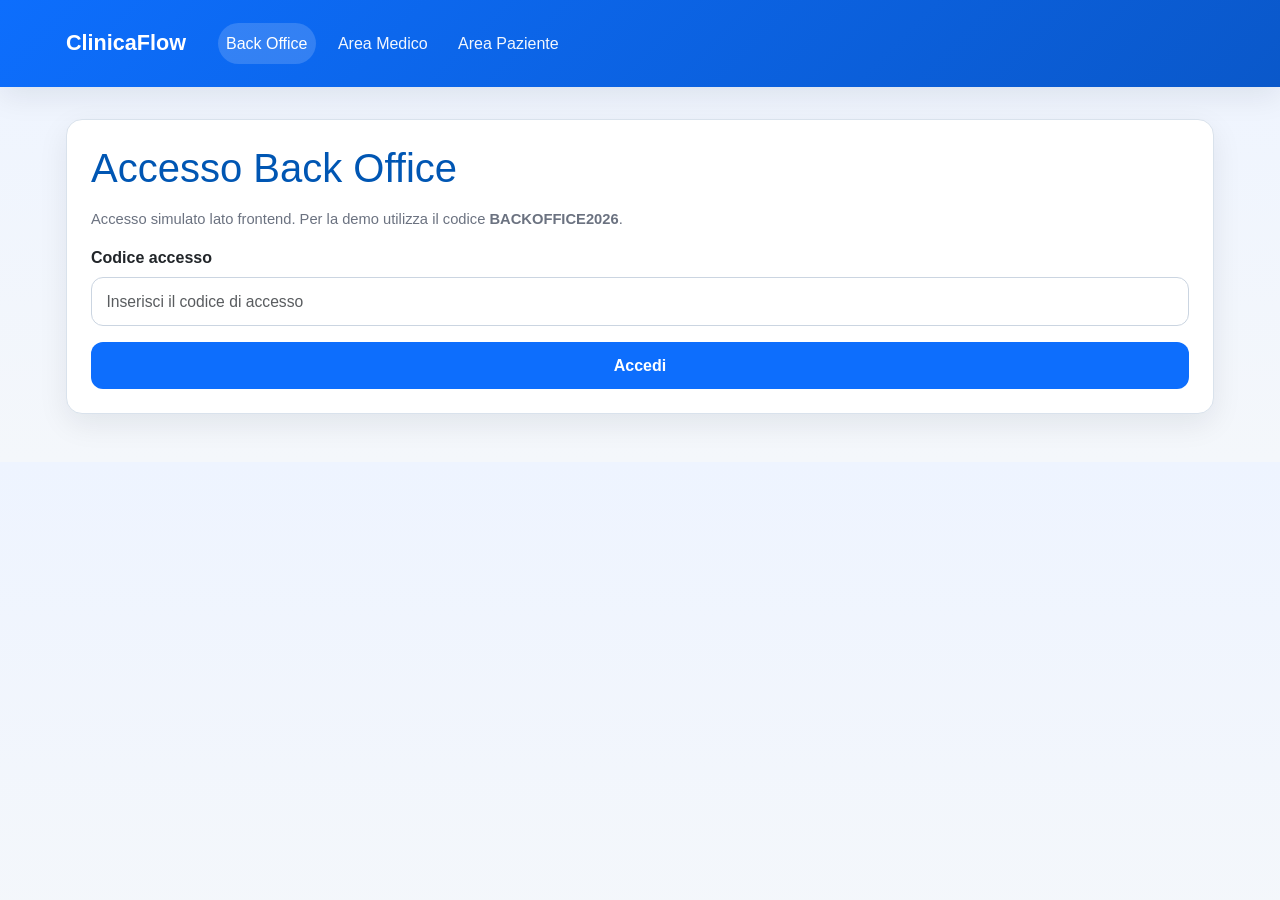
==== src/ClinicaFlow.Api/wwwroot/pages/backoffice.html @ c02f5ff7 "Frontend: Implementato frontend ClinicaFlow con aree Back Office, Medico e Paziente, accessi simulat" ====
<!DOCTYPE html>
<!--
  Area Back Office

  Questa pagina consente al personale amministrativo di gestire tutte le
  entità principali del sistema: pazienti, medici, specializzazioni,
  slot di disponibilità, appuntamenti e referti medici. È organizzata
  in tab per facilitare la navigazione tra i diversi moduli.
-->
<html lang="it">
  <head>
    <meta charset="UTF-8" />
    <meta name="viewport" content="width=device-width, initial-scale=1" />
    <title>ClinicaFlow – Back Office</title>
    <link
      href="https://cdn.jsdelivr.net/npm/bootstrap@5.3.3/dist/css/bootstrap.min.css"
      rel="stylesheet"
    />
    <link rel="stylesheet" href="../css/common.css" />
    <link rel="stylesheet" href="../css/backoffice.css" />
  </head>
  <body>
    <!-- Barra di navigazione -->
    <nav class="navbar navbar-expand-lg navbar-dark bg-primary">
      <div class="container-fluid">
        <a class="navbar-brand" href="../index.html">ClinicaFlow</a>
        <div class="collapse navbar-collapse">
          <ul class="navbar-nav">
            <li class="nav-item">
              <a class="nav-link active" aria-current="page" href="#"
                >Back Office</a
              >
            </li>
            <li class="nav-item">
              <a class="nav-link" href="doctor.html">Area Medico</a>
            </li>
            <li class="nav-item">
              <a class="nav-link" href="patient.html">Area Paziente</a>
            </li>
          </ul>
        </div>
      </div>
    </nav>
    <div class="container mt-4">
      <section id="backofficeLoginSection" class="card">
        <h1 class="backoffice-title mb-3">Accesso Back Office</h1>
        <p class="small-text mb-3">
          Accesso simulato lato frontend. Per la demo utilizza il codice
          <strong>BACKOFFICE2026</strong>.
        </p>
        <div id="backofficeLoginAlert"></div>
        <div class="row">
          <div class="col-md-6 mb-3">
            <label for="backofficeAccessCode" class="form-label">Codice accesso</label>
            <input
              type="password"
              class="form-control"
              id="backofficeAccessCode"
              placeholder="Inserisci il codice di accesso"
            />
          </div>
        </div>
        <button type="button" class="btn btn-primary" id="backofficeLoginButton">Accedi</button>
      </section>

      <section id="backofficeDashboard" class="d-none">
      <div style="display:flex;justify-content:space-between;align-items:center;gap:1rem;flex-wrap:wrap;">
        <h1 class="backoffice-title" style="margin-bottom:0;">Back Office</h1>
        <button type="button" class="btn btn-secondary btn-sm" id="backofficeLogoutButton">Logout</button>
      </div>
      <p class="small-text mb-3">Area amministrativa con accesso simulato.</p>
      <!-- Navigazione tab -->
      <ul class="nav nav-tabs" id="backofficeTabs" role="tablist">
        <li class="nav-item" role="presentation">
          <button
            class="nav-link active"
            id="patients-tab"
            data-bs-toggle="tab"
            data-bs-target="#patients"
            type="button"
            role="tab"
            aria-controls="patients"
            aria-selected="true"
          >
            Pazienti
          </button>
        </li>
        <li class="nav-item" role="presentation">
          <button
            class="nav-link"
            id="doctors-tab"
            data-bs-toggle="tab"
            data-bs-target="#doctors"
            type="button"
            role="tab"
            aria-controls="doctors"
            aria-selected="false"
          >
            Medici
          </button>
        </li>
        <li class="nav-item" role="presentation">
          <button
            class="nav-link"
            id="specialties-tab"
            data-bs-toggle="tab"
            data-bs-target="#specialties"
            type="button"
            role="tab"
            aria-controls="specialties"
            aria-selected="false"
          >
            Specializzazioni
          </button>
        </li>
        <li class="nav-item" role="presentation">
          <button
            class="nav-link"
            id="slots-tab"
            data-bs-toggle="tab"
            data-bs-target="#slots"
            type="button"
            role="tab"
            aria-controls="slots"
            aria-selected="false"
          >
            Slot disponibilità
          </button>
        </li>
        <li class="nav-item" role="presentation">
          <button
            class="nav-link"
            id="appointments-tab"
            data-bs-toggle="tab"
            data-bs-target="#appointments"
            type="button"
            role="tab"
            aria-controls="appointments"
            aria-selected="false"
          >
            Appuntamenti
          </button>
        </li>
        <li class="nav-item" role="presentation">
          <button
            class="nav-link"
            id="reports-tab"
            data-bs-toggle="tab"
            data-bs-target="#reports"
            type="button"
            role="tab"
            aria-controls="reports"
            aria-selected="false"
          >
            Referti
          </button>
        </li>
      </ul>
      <div class="tab-content" id="backofficeTabsContent">
        <!-- Tab pazienti -->
        <div
          class="tab-pane fade show active"
          id="patients"
          role="tabpanel"
          aria-labelledby="patients-tab"
        >
          <div id="patientsAlert"></div>
          <div class="table-responsive">
            <table class="table table-striped" id="patientsTable">
              <thead>
                <tr>
                  <th>ID</th>
                  <th>Nome</th>
                  <th>Cognome</th>
                  <th>Codice Fiscale</th>
                  <th>Data Nascita</th>
                  <th>Telefono</th>
                  <th>Email</th>
                  <th>Azione</th>
                </tr>
              </thead>
              <tbody></tbody>
            </table>
          </div>
          <div class="form-section">
            <h3>Gestione paziente</h3>
            <form id="patientForm">
              <input type="hidden" name="id" />
              <div class="row g-3">
                <div class="col-md-6">
                  <label for="patientFirstName" class="form-label">Nome</label>
                  <input
                    type="text"
                    class="form-control"
                    id="patientFirstName"
                    name="firstName"
                    required
                  />
                </div>
                <div class="col-md-6">
                  <label for="patientLastName" class="form-label"
                    >Cognome</label
                  >
                  <input
                    type="text"
                    class="form-control"
                    id="patientLastName"
                    name="lastName"
                    required
                  />
                </div>
                <div class="col-md-6">
                  <label for="patientTaxCode" class="form-label"
                    >Codice Fiscale</label
                  >
                  <input
                    type="text"
                    class="form-control"
                    id="patientTaxCode"
                    name="taxCode"
                    maxlength="16"
                    required
                  />
                </div>
                <div class="col-md-6">
                  <label for="patientBirthDate" class="form-label"
                    >Data di nascita</label
                  >
                  <input
                    type="date"
                    class="form-control"
                    id="patientBirthDate"
                    name="birthDate"
                    required
                  />
                </div>
                <div class="col-md-6">
                  <label for="patientPhone" class="form-label">Telefono</label>
                  <input
                    type="text"
                    class="form-control"
                    id="patientPhone"
                    name="phone"
                  />
                </div>
                <div class="col-md-6">
                  <label for="patientEmail" class="form-label">Email</label>
                  <input
                    type="email"
                    class="form-control"
                    id="patientEmail"
                    name="email"
                  />
                </div>
              </div>
              <div class="mt-3">
                <button type="submit" class="btn btn-primary" id="patientSubmit">Salva</button>
                <button type="button" class="btn btn-secondary" id="patientCancel">Annulla</button>
              </div>
            </form>
          </div>
        </div>
        <!-- Tab medici -->
        <div
          class="tab-pane fade"
          id="doctors"
          role="tabpanel"
          aria-labelledby="doctors-tab"
        >
          <div id="doctorsAlert"></div>
          <div class="table-responsive">
            <table class="table table-striped" id="doctorsTable">
              <thead>
                <tr>
                  <th>ID</th>
                  <th>Nome</th>
                  <th>Cognome</th>
                  <th>Codice Fiscale</th>
                  <th>Specializzazione</th>
                  <th>Azione</th>
                </tr>
              </thead>
              <tbody></tbody>
            </table>
          </div>
          <div class="form-section">
            <h3>Gestione medico</h3>
            <form id="doctorForm">
              <input type="hidden" name="id" />
              <div class="row g-3">
                <div class="col-md-4">
                  <label for="doctorFirstName" class="form-label">Nome</label>
                  <input
                    type="text"
                    class="form-control"
                    id="doctorFirstName"
                    name="firstName"
                    required
                  />
                </div>
                <div class="col-md-4">
                  <label for="doctorLastName" class="form-label"
                    >Cognome</label
                  >
                  <input
                    type="text"
                    class="form-control"
                    id="doctorLastName"
                    name="lastName"
                    required
                  />
                </div>
                <div class="col-md-4">
                  <label for="doctorTaxCode" class="form-label"
                    >Codice Fiscale</label
                  >
                  <input
                    type="text"
                    class="form-control"
                    id="doctorTaxCode"
                    name="taxCode"
                    maxlength="16"
                    required
                  />
                </div>
                <div class="col-md-4">
                  <label for="doctorSpecialty" class="form-label"
                    >Specializzazione</label
                  >
                  <select
                    class="form-select"
                    id="doctorSpecialty"
                    name="specialtyId"
                    required
                  >
                    <option value="">Seleziona…</option>
                  </select>
                </div>
              </div>
              <div class="mt-3">
                <button type="submit" class="btn btn-primary" id="doctorSubmit">Salva</button>
                <button type="button" class="btn btn-secondary" id="doctorCancel">Annulla</button>
              </div>
            </form>
          </div>
        </div>
        <!-- Tab specializzazioni -->
        <div
          class="tab-pane fade"
          id="specialties"
          role="tabpanel"
          aria-labelledby="specialties-tab"
        >
          <div id="specialtiesAlert"></div>
          <div class="table-responsive">
            <table class="table table-striped" id="specialtiesTable">
              <thead>
                <tr>
                  <th>ID</th>
                  <th>Nome</th>
                  <th>Azione</th>
                </tr>
              </thead>
              <tbody></tbody>
            </table>
          </div>
          <div class="form-section">
            <h3>Gestione specializzazione</h3>
            <form id="specialtyForm">
              <input type="hidden" name="id" />
              <div class="row g-3">
                <div class="col-md-6">
                  <label for="specialtyName" class="form-label">Nome</label>
                  <input
                    type="text"
                    class="form-control"
                    id="specialtyName"
                    name="name"
                    required
                  />
                </div>
              </div>
              <div class="mt-3">
                <button type="submit" class="btn btn-primary" id="specialtySubmit">Salva</button>
                <button type="button" class="btn btn-secondary" id="specialtyCancel">Annulla</button>
              </div>
            </form>
          </div>
        </div>
        <!-- Tab slot disponibilità -->
        <div
          class="tab-pane fade"
          id="slots"
          role="tabpanel"
          aria-labelledby="slots-tab"
        >
          <div id="slotsAlert"></div>
          <div class="table-responsive">
            <table class="table table-striped" id="slotsTable">
              <thead>
                <tr>
                  <th>ID</th>
                  <th>Medico</th>
                  <th>Inizio</th>
                  <th>Fine</th>
                  <th>Disponibile</th>
                  <th>Azione</th>
                </tr>
              </thead>
              <tbody></tbody>
            </table>
          </div>
          <div class="form-section">
            <h3>Gestione slot</h3>
            <form id="slotForm">
              <input type="hidden" name="id" />
              <div class="row g-3">
                <div class="col-md-4">
                  <label for="slotDoctor" class="form-label">Medico</label>
                  <select
                    class="form-select"
                    id="slotDoctor"
                    name="doctorId"
                    required
                  >
                    <option value="">Seleziona…</option>
                  </select>
                </div>
                <div class="col-md-4">
                  <label for="slotStart" class="form-label">Inizio</label>
                  <input
                    type="datetime-local"
                    class="form-control"
                    id="slotStart"
                    name="startTime"
                    required
                  />
                </div>
                <div class="col-md-4">
                  <label for="slotEnd" class="form-label">Fine</label>
                  <input
                    type="datetime-local"
                    class="form-control"
                    id="slotEnd"
                    name="endTime"
                    required
                  />
                </div>
              </div>
              <div class="mt-3">
                <button type="submit" class="btn btn-primary" id="slotSubmit">Salva</button>
                <button type="button" class="btn btn-secondary" id="slotCancel">Annulla</button>
              </div>
            </form>
          </div>
        </div>
        <!-- Tab appuntamenti -->
        <div
          class="tab-pane fade"
          id="appointments"
          role="tabpanel"
          aria-labelledby="appointments-tab"
        >
          <div id="appointmentsAlert"></div>
          <div class="table-responsive">
            <table class="table table-striped" id="appointmentsTable">
              <thead>
                <tr>
                  <th>ID</th>
                  <th>Paziente</th>
                  <th>Medico</th>
                  <th>Inizio</th>
                  <th>Fine</th>
                  <th>Stato</th>
                  <th>Note</th>
                  <th>Azione</th>
                </tr>
              </thead>
              <tbody></tbody>
            </table>
          </div>
          <div class="form-section">
            <h3>Gestione appuntamento</h3>
            <form id="appointmentForm">
              <input type="hidden" name="id" />
              <div class="row g-3">
                <div class="col-md-4">
                  <label for="appointmentPatient" class="form-label"
                    >Paziente</label
                  >
                  <select
                    class="form-select"
                    id="appointmentPatient"
                    name="patientId"
                    required
                  >
                    <option value="">Seleziona…</option>
                  </select>
                </div>
                <div class="col-md-4">
                  <label for="appointmentSlot" class="form-label">Slot</label>
                  <select
                    class="form-select"
                    id="appointmentSlot"
                    name="slotId"
                    required
                  >
                    <option value="">Seleziona…</option>
                  </select>
                </div>
                <div class="col-md-4">
                  <label for="appointmentNotes" class="form-label"
                    >Note</label
                  >
                  <input
                    type="text"
                    class="form-control"
                    id="appointmentNotes"
                    name="notes"
                  />
                </div>
              </div>
              <div class="mt-3">
                <button type="submit" class="btn btn-primary" id="appointmentSubmit">Salva</button>
                <button type="button" class="btn btn-secondary" id="appointmentCancel">Annulla</button>
              </div>
            </form>
          </div>
        </div>
        <!-- Tab referti -->
        <div
          class="tab-pane fade"
          id="reports"
          role="tabpanel"
          aria-labelledby="reports-tab"
        >
          <div id="reportsAlert"></div>
          <div class="table-responsive">
            <table class="table table-striped" id="reportsTable">
              <thead>
                <tr>
                  <th>ID</th>
                  <th>Appuntamento</th>
                  <th>Diagnosi</th>
                  <th>Terapia</th>
                  <th>Note</th>
                  <th>Creato il</th>
                  <th>Azione</th>
                </tr>
              </thead>
              <tbody></tbody>
            </table>
          </div>
          <div class="form-section">
            <h3>Gestione referto</h3>
            <form id="reportForm">
              <input type="hidden" name="id" />
              <div class="row g-3">
                <div class="col-md-3">
                  <label for="reportAppointment" class="form-label"
                    >Appuntamento</label
                  >
                  <select
                    class="form-select"
                    id="reportAppointment"
                    name="appointmentId"
                    required
                  >
                    <option value="">Seleziona…</option>
                  </select>
                </div>
                <div class="col-md-3">
                  <label for="reportDiagnosis" class="form-label"
                    >Diagnosi</label
                  >
                  <input
                    type="text"
                    class="form-control"
                    id="reportDiagnosis"
                    name="diagnosis"
                    required
                  />
                </div>
                <div class="col-md-3">
                  <label for="reportTherapy" class="form-label"
                    >Terapia</label
                  >
                  <input
                    type="text"
                    class="form-control"
                    id="reportTherapy"
                    name="therapy"
                    required
                  />
                </div>
                <div class="col-md-3">
                  <label for="reportNotes" class="form-label">Note</label>
                  <input
                    type="text"
                    class="form-control"
                    id="reportNotes"
                    name="notes"
                  />
                </div>
              </div>
              <div class="mt-3">
                <button type="submit" class="btn btn-primary" id="reportSubmit">Salva</button>
                <button type="button" class="btn btn-secondary" id="reportCancel">Annulla</button>
              </div>
            </form>
          </div>
        </div>
      </div>
      </section>
    </div>
    <script src="https://cdn.jsdelivr.net/npm/bootstrap@5.3.3/dist/js/bootstrap.bundle.min.js"></script>
    <script src="../js/common.js"></script>
    <script src="../js/backoffice.js"></script>
  </body>
</html>
---- src/ClinicaFlow.Api/wwwroot/css/common.css ----
/*
 * common.css
 *
 * File di stile condiviso tra tutte le pagine dell'applicazione.
 * Qui vengono definiti alcuni spacing, colori e stili di fallback
 * per garantire una resa decorosa anche se Bootstrap non viene caricato.
 */

:root {
  --cf-primary: #0d6efd;
  --cf-primary-dark: #0a58ca;
  --cf-bg: #f4f7fb;
  --cf-surface: #ffffff;
  --cf-border: #d9e2ec;
  --cf-text: #1f2937;
  --cf-muted: #6b7280;
  --cf-success: #198754;
  --cf-danger: #dc3545;
  --cf-shadow: 0 10px 30px rgba(15, 23, 42, 0.08);
  --cf-radius: 16px;
}

* {
  box-sizing: border-box;
}

body {
  margin: 0;
  font-family: Arial, Helvetica, sans-serif;
  background: linear-gradient(180deg, #eef4ff 0%, var(--cf-bg) 100%);
  color: var(--cf-text);
  padding-bottom: 3rem;
  line-height: 1.5;
}

.container,
.container-fluid {
  width: 100%;
  max-width: 1180px;
  margin: 0 auto;
  padding-left: 1rem;
  padding-right: 1rem;
}

.navbar {
  background: linear-gradient(135deg, var(--cf-primary) 0%, var(--cf-primary-dark) 100%);
  color: #fff;
  box-shadow: var(--cf-shadow);
}

.navbar .container-fluid {
  display: flex;
  align-items: center;
  justify-content: space-between;
  gap: 1rem;
  padding-top: 0.9rem;
  padding-bottom: 0.9rem;
  flex-wrap: wrap;
}

.navbar-brand {
  color: #fff;
  text-decoration: none;
  font-size: 1.35rem;
  font-weight: 700;
}

.navbar-nav {
  display: flex;
  align-items: center;
  gap: 0.9rem;
  list-style: none;
  margin: 0;
  padding: 0;
  flex-wrap: wrap;
}

.nav-link {
  color: rgba(255, 255, 255, 0.95);
  text-decoration: none;
  padding: 0.55rem 0.9rem;
  border-radius: 999px;
  transition: background-color 0.2s ease, transform 0.2s ease;
}

.nav-link:hover,
.nav-link.active {
  background: rgba(255, 255, 255, 0.16);
  color: #fff;
}

h1, h2, h3, h4, h5 {
  line-height: 1.2;
  margin-top: 0;
}

.mt-4 { margin-top: 2rem !important; }
.mt-5 { margin-top: 3rem !important; }
.mb-2 { margin-bottom: 0.75rem !important; }
.mb-3 { margin-bottom: 1rem !important; }
.mb-4 { margin-bottom: 1.5rem !important; }
.me-1 { margin-right: 0.5rem !important; }
.me-2 { margin-right: 0.75rem !important; }

.lead {
  font-size: 1.1rem;
  color: #334155;
}

.cf-hero {
  background: var(--cf-surface);
  border: 1px solid var(--cf-border);
  border-radius: calc(var(--cf-radius) + 4px);
  padding: 2rem;
  box-shadow: var(--cf-shadow);
}

.cf-hero h1 {
  font-size: 3rem;
  margin-bottom: 1rem;
}

.cf-hero p {
  max-width: 800px;
}

.form-section,
.card,
.tab-content > .tab-pane,
#loginSection,
#patientLoginSection,
#doctorDashboard,
#patientDashboard {
  margin-top: 2rem;
  padding: 1.5rem;
  border: 1px solid var(--cf-border);
  border-radius: var(--cf-radius);
  background-color: var(--cf-surface);
  box-shadow: var(--cf-shadow);
}

.form-section h3 {
  margin-bottom: 1rem;
}

.row {
  display: flex;
  flex-wrap: wrap;
  margin-left: -0.75rem;
  margin-right: -0.75rem;
}

.row > [class*="col-"] {
  padding-left: 0.75rem;
  padding-right: 0.75rem;
  width: 100%;
}

.col-md-3,
.col-md-4,
.col-md-6 {
  width: 100%;
}

@media (min-width: 768px) {
  .col-md-3 { width: 25%; }
  .col-md-4 { width: 33.3333%; }
  .col-md-6 { width: 50%; }
}

.form-label {
  display: inline-block;
  margin-bottom: 0.4rem;
  font-weight: 600;
}

.form-control,
.form-select,
textarea {
  display: block;
  width: 100%;
  padding: 0.75rem 0.9rem;
  font-size: 0.98rem;
  color: var(--cf-text);
  background: #fff;
  border: 1px solid #cbd5e1;
  border-radius: 12px;
  outline: none;
}

.form-control:focus,
.form-select:focus,
textarea:focus {
  border-color: var(--cf-primary);
  box-shadow: 0 0 0 3px rgba(13, 110, 253, 0.12);
}

.btn {
  display: inline-block;
  border: 0;
  border-radius: 12px;
  padding: 0.72rem 1rem;
  font-weight: 600;
  cursor: pointer;
  text-decoration: none;
  transition: transform 0.15s ease, opacity 0.15s ease, background-color 0.15s ease;
}

.btn:hover {
  transform: translateY(-1px);
}

.btn-primary { background: var(--cf-primary); color: #fff; }
.btn-primary:hover { background: var(--cf-primary-dark); }
.btn-success { background: var(--cf-success); color: #fff; }
.btn-secondary { background: #64748b; color: #fff; }
.btn-danger { background: var(--cf-danger); color: #fff; }

.btn-outline-primary,
.btn-outline-danger {
  background: #fff;
  border: 1px solid currentColor;
}

.btn-outline-primary { color: var(--cf-primary); }
.btn-outline-danger { color: var(--cf-danger); }

.btn-sm {
  padding: 0.45rem 0.7rem;
  border-radius: 10px;
  font-size: 0.9rem;
}

.table-responsive {
  margin-top: 1rem;
  overflow-x: auto;
  border: 1px solid var(--cf-border);
  border-radius: var(--cf-radius);
  background: #fff;
  box-shadow: var(--cf-shadow);
}

.table {
  width: 100%;
  border-collapse: collapse;
  margin: 0;
}

.table th,
.table td {
  padding: 0.9rem 0.85rem;
  border-bottom: 1px solid #e5e7eb;
  text-align: left;
  vertical-align: top;
}

.table thead th {
  background: #eff6ff;
  color: #1e3a8a;
  font-weight: 700;
}

.table-striped tbody tr:nth-child(even) {
  background: #f8fafc;
}

.alert {
  padding: 0.9rem 1rem;
  border-radius: 12px;
  margin-bottom: 1rem;
  border: 1px solid transparent;
}

.alert-success {
  background: #ecfdf5;
  color: #166534;
  border-color: #a7f3d0;
}

.alert-danger {
  background: #fef2f2;
  color: #991b1b;
  border-color: #fecaca;
}

.small-text,
.small,
.text-muted {
  font-size: 0.92rem;
  color: var(--cf-muted);
}

.nav-tabs {
  display: flex;
  flex-wrap: wrap;
  gap: 0.6rem;
  list-style: none;
  padding: 0;
  margin: 1.25rem 0 0 0;
  border-bottom: 0;
}

.nav-tabs .nav-link {
  color: #1e3a8a;
  background: #e0edff;
  border-radius: 12px;
  padding: 0.7rem 1rem;
}

.nav-tabs .nav-link.active {
  background: var(--cf-primary);
  color: #fff;
}

.tab-content > .tab-pane {
  display: none;
}

.tab-content > .active {
  display: block;
}

.list-group {
  padding-left: 0;
  margin: 0;
}

.list-group-item {
  list-style: none;
  padding: 0.9rem 0;
  border-bottom: 1px solid #e5e7eb;
}

.list-group-item:last-child {
  border-bottom: 0;
}

.d-none {
  display: none !important;
}

@media (max-width: 767px) {
  .cf-hero {
    padding: 1.4rem;
  }

  .cf-hero h1 {
    font-size: 2.2rem;
  }

  .navbar .container-fluid {
    align-items: flex-start;
  }

  .navbar-nav {
    width: 100%;
  }
}
---- src/ClinicaFlow.Api/wwwroot/css/backoffice.css ----
/*
 * backoffice.css
 *
 * Stili specifici per l'area di Back Office. Qui si possono definire
 * accorgimenti grafici per distinguere la sezione amministrativa dalle
 * altre parti dell'applicazione.
 */

body {
  background-color: #eef7ff;
}

.backoffice-title {
  color: #0056b3;
}

.nav-tabs .nav-link.active {
  background-color: #0d6efd;
  color: #fff;
}
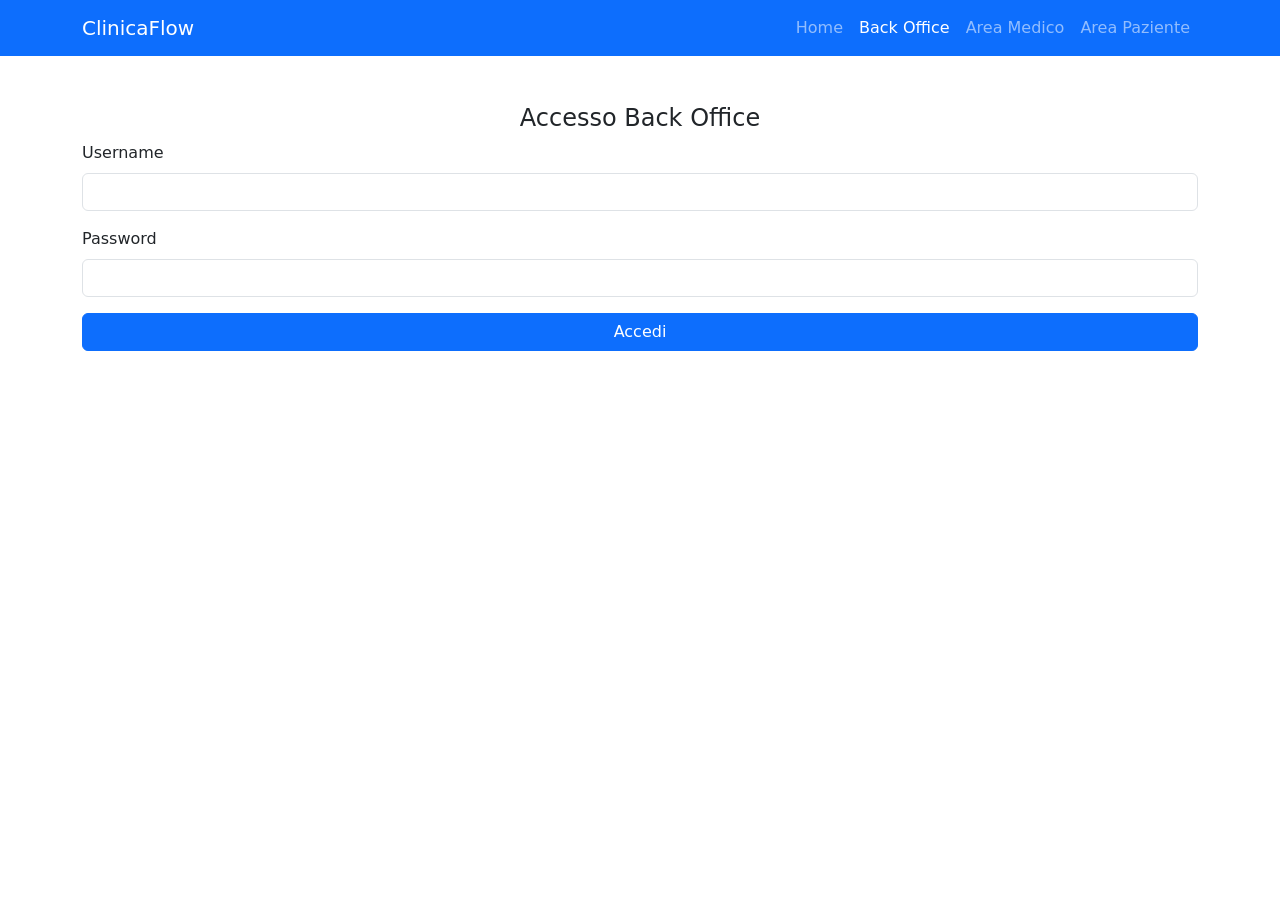
==== commit 783a7d97: "Revisione frontend e integrazione login JWT Rifinita l'interfaccia grafica delle pagine Home, Back O" ====
--- a/src/ClinicaFlow.Api/wwwroot/pages/backoffice.html
+++ b/src/ClinicaFlow.Api/wwwroot/pages/backoffice.html
@@ -1,620 +1,370 @@
 <!DOCTYPE html>
-<!--
-  Area Back Office
-
-  Questa pagina consente al personale amministrativo di gestire tutte le
-  entità principali del sistema: pazienti, medici, specializzazioni,
-  slot di disponibilità, appuntamenti e referti medici. È organizzata
-  in tab per facilitare la navigazione tra i diversi moduli.
--->
 <html lang="it">
-  <head>
-    <meta charset="UTF-8" />
-    <meta name="viewport" content="width=device-width, initial-scale=1" />
-    <title>ClinicaFlow – Back Office</title>
-    <link
-      href="https://cdn.jsdelivr.net/npm/bootstrap@5.3.3/dist/css/bootstrap.min.css"
-      rel="stylesheet"
-    />
-    <link rel="stylesheet" href="../css/common.css" />
-    <link rel="stylesheet" href="../css/backoffice.css" />
-  </head>
-  <body>
-    <!-- Barra di navigazione -->
-    <nav class="navbar navbar-expand-lg navbar-dark bg-primary">
-      <div class="container-fluid">
-        <a class="navbar-brand" href="../index.html">ClinicaFlow</a>
-        <div class="collapse navbar-collapse">
-          <ul class="navbar-nav">
-            <li class="nav-item">
-              <a class="nav-link active" aria-current="page" href="#"
-                >Back Office</a
-              >
-            </li>
-            <li class="nav-item">
-              <a class="nav-link" href="doctor.html">Area Medico</a>
-            </li>
-            <li class="nav-item">
-              <a class="nav-link" href="patient.html">Area Paziente</a>
-            </li>
-          </ul>
-        </div>
-      </div>
-    </nav>
-    <div class="container mt-4">
-      <section id="backofficeLoginSection" class="card">
-        <h1 class="backoffice-title mb-3">Accesso Back Office</h1>
-        <p class="small-text mb-3">
-          Accesso simulato lato frontend. Per la demo utilizza il codice
-          <strong>BACKOFFICE2026</strong>.
-        </p>
-        <div id="backofficeLoginAlert"></div>
-        <div class="row">
-          <div class="col-md-6 mb-3">
-            <label for="backofficeAccessCode" class="form-label">Codice accesso</label>
-            <input
-              type="password"
-              class="form-control"
-              id="backofficeAccessCode"
-              placeholder="Inserisci il codice di accesso"
-            />
-          </div>
-        </div>
-        <button type="button" class="btn btn-primary" id="backofficeLoginButton">Accedi</button>
-      </section>
-
-      <section id="backofficeDashboard" class="d-none">
-      <div style="display:flex;justify-content:space-between;align-items:center;gap:1rem;flex-wrap:wrap;">
-        <h1 class="backoffice-title" style="margin-bottom:0;">Back Office</h1>
-        <button type="button" class="btn btn-secondary btn-sm" id="backofficeLogoutButton">Logout</button>
-      </div>
-      <p class="small-text mb-3">Area amministrativa con accesso simulato.</p>
-      <!-- Navigazione tab -->
-      <ul class="nav nav-tabs" id="backofficeTabs" role="tablist">
-        <li class="nav-item" role="presentation">
-          <button
-            class="nav-link active"
-            id="patients-tab"
-            data-bs-toggle="tab"
-            data-bs-target="#patients"
-            type="button"
-            role="tab"
-            aria-controls="patients"
-            aria-selected="true"
-          >
-            Pazienti
-          </button>
-        </li>
-        <li class="nav-item" role="presentation">
-          <button
-            class="nav-link"
-            id="doctors-tab"
-            data-bs-toggle="tab"
-            data-bs-target="#doctors"
-            type="button"
-            role="tab"
-            aria-controls="doctors"
-            aria-selected="false"
-          >
-            Medici
-          </button>
-        </li>
-        <li class="nav-item" role="presentation">
-          <button
-            class="nav-link"
-            id="specialties-tab"
-            data-bs-toggle="tab"
-            data-bs-target="#specialties"
-            type="button"
-            role="tab"
-            aria-controls="specialties"
-            aria-selected="false"
-          >
-            Specializzazioni
-          </button>
-        </li>
-        <li class="nav-item" role="presentation">
-          <button
-            class="nav-link"
-            id="slots-tab"
-            data-bs-toggle="tab"
-            data-bs-target="#slots"
-            type="button"
-            role="tab"
-            aria-controls="slots"
-            aria-selected="false"
-          >
-            Slot disponibilità
-          </button>
-        </li>
-        <li class="nav-item" role="presentation">
-          <button
-            class="nav-link"
-            id="appointments-tab"
-            data-bs-toggle="tab"
-            data-bs-target="#appointments"
-            type="button"
-            role="tab"
-            aria-controls="appointments"
-            aria-selected="false"
-          >
-            Appuntamenti
-          </button>
-        </li>
-        <li class="nav-item" role="presentation">
-          <button
-            class="nav-link"
-            id="reports-tab"
-            data-bs-toggle="tab"
-            data-bs-target="#reports"
-            type="button"
-            role="tab"
-            aria-controls="reports"
-            aria-selected="false"
-          >
-            Referti
-          </button>
-        </li>
-      </ul>
-      <div class="tab-content" id="backofficeTabsContent">
-        <!-- Tab pazienti -->
-        <div
-          class="tab-pane fade show active"
-          id="patients"
-          role="tabpanel"
-          aria-labelledby="patients-tab"
-        >
-          <div id="patientsAlert"></div>
-          <div class="table-responsive">
-            <table class="table table-striped" id="patientsTable">
-              <thead>
-                <tr>
-                  <th>ID</th>
-                  <th>Nome</th>
-                  <th>Cognome</th>
-                  <th>Codice Fiscale</th>
-                  <th>Data Nascita</th>
-                  <th>Telefono</th>
-                  <th>Email</th>
-                  <th>Azione</th>
-                </tr>
-              </thead>
-              <tbody></tbody>
-            </table>
-          </div>
-          <div class="form-section">
-            <h3>Gestione paziente</h3>
-            <form id="patientForm">
-              <input type="hidden" name="id" />
-              <div class="row g-3">
-                <div class="col-md-6">
-                  <label for="patientFirstName" class="form-label">Nome</label>
-                  <input
-                    type="text"
-                    class="form-control"
-                    id="patientFirstName"
-                    name="firstName"
-                    required
-                  />
-                </div>
-                <div class="col-md-6">
-                  <label for="patientLastName" class="form-label"
-                    >Cognome</label
-                  >
-                  <input
-                    type="text"
-                    class="form-control"
-                    id="patientLastName"
-                    name="lastName"
-                    required
-                  />
-                </div>
-                <div class="col-md-6">
-                  <label for="patientTaxCode" class="form-label"
-                    >Codice Fiscale</label
-                  >
-                  <input
-                    type="text"
-                    class="form-control"
-                    id="patientTaxCode"
-                    name="taxCode"
-                    maxlength="16"
-                    required
-                  />
-                </div>
-                <div class="col-md-6">
-                  <label for="patientBirthDate" class="form-label"
-                    >Data di nascita</label
-                  >
-                  <input
-                    type="date"
-                    class="form-control"
-                    id="patientBirthDate"
-                    name="birthDate"
-                    required
-                  />
-                </div>
-                <div class="col-md-6">
-                  <label for="patientPhone" class="form-label">Telefono</label>
-                  <input
-                    type="text"
-                    class="form-control"
-                    id="patientPhone"
-                    name="phone"
-                  />
-                </div>
-                <div class="col-md-6">
-                  <label for="patientEmail" class="form-label">Email</label>
-                  <input
-                    type="email"
-                    class="form-control"
-                    id="patientEmail"
-                    name="email"
-                  />
-                </div>
-              </div>
-              <div class="mt-3">
-                <button type="submit" class="btn btn-primary" id="patientSubmit">Salva</button>
-                <button type="button" class="btn btn-secondary" id="patientCancel">Annulla</button>
-              </div>
-            </form>
-          </div>
-        </div>
-        <!-- Tab medici -->
-        <div
-          class="tab-pane fade"
-          id="doctors"
-          role="tabpanel"
-          aria-labelledby="doctors-tab"
-        >
-          <div id="doctorsAlert"></div>
-          <div class="table-responsive">
-            <table class="table table-striped" id="doctorsTable">
-              <thead>
-                <tr>
-                  <th>ID</th>
-                  <th>Nome</th>
-                  <th>Cognome</th>
-                  <th>Codice Fiscale</th>
-                  <th>Specializzazione</th>
-                  <th>Azione</th>
-                </tr>
-              </thead>
-              <tbody></tbody>
-            </table>
-          </div>
-          <div class="form-section">
-            <h3>Gestione medico</h3>
-            <form id="doctorForm">
-              <input type="hidden" name="id" />
-              <div class="row g-3">
-                <div class="col-md-4">
-                  <label for="doctorFirstName" class="form-label">Nome</label>
-                  <input
-                    type="text"
-                    class="form-control"
-                    id="doctorFirstName"
-                    name="firstName"
-                    required
-                  />
-                </div>
-                <div class="col-md-4">
-                  <label for="doctorLastName" class="form-label"
-                    >Cognome</label
-                  >
-                  <input
-                    type="text"
-                    class="form-control"
-                    id="doctorLastName"
-                    name="lastName"
-                    required
-                  />
-                </div>
-                <div class="col-md-4">
-                  <label for="doctorTaxCode" class="form-label"
-                    >Codice Fiscale</label
-                  >
-                  <input
-                    type="text"
-                    class="form-control"
-                    id="doctorTaxCode"
-                    name="taxCode"
-                    maxlength="16"
-                    required
-                  />
-                </div>
-                <div class="col-md-4">
-                  <label for="doctorSpecialty" class="form-label"
-                    >Specializzazione</label
-                  >
-                  <select
-                    class="form-select"
-                    id="doctorSpecialty"
-                    name="specialtyId"
-                    required
-                  >
-                    <option value="">Seleziona…</option>
-                  </select>
-                </div>
-              </div>
-              <div class="mt-3">
-                <button type="submit" class="btn btn-primary" id="doctorSubmit">Salva</button>
-                <button type="button" class="btn btn-secondary" id="doctorCancel">Annulla</button>
-              </div>
-            </form>
-          </div>
-        </div>
-        <!-- Tab specializzazioni -->
-        <div
-          class="tab-pane fade"
-          id="specialties"
-          role="tabpanel"
-          aria-labelledby="specialties-tab"
-        >
-          <div id="specialtiesAlert"></div>
-          <div class="table-responsive">
-            <table class="table table-striped" id="specialtiesTable">
-              <thead>
-                <tr>
-                  <th>ID</th>
-                  <th>Nome</th>
-                  <th>Azione</th>
-                </tr>
-              </thead>
-              <tbody></tbody>
-            </table>
-          </div>
-          <div class="form-section">
-            <h3>Gestione specializzazione</h3>
-            <form id="specialtyForm">
-              <input type="hidden" name="id" />
-              <div class="row g-3">
-                <div class="col-md-6">
-                  <label for="specialtyName" class="form-label">Nome</label>
-                  <input
-                    type="text"
-                    class="form-control"
-                    id="specialtyName"
-                    name="name"
-                    required
-                  />
-                </div>
-              </div>
-              <div class="mt-3">
-                <button type="submit" class="btn btn-primary" id="specialtySubmit">Salva</button>
-                <button type="button" class="btn btn-secondary" id="specialtyCancel">Annulla</button>
-              </div>
-            </form>
-          </div>
-        </div>
-        <!-- Tab slot disponibilità -->
-        <div
-          class="tab-pane fade"
-          id="slots"
-          role="tabpanel"
-          aria-labelledby="slots-tab"
-        >
-          <div id="slotsAlert"></div>
-          <div class="table-responsive">
-            <table class="table table-striped" id="slotsTable">
-              <thead>
-                <tr>
-                  <th>ID</th>
-                  <th>Medico</th>
-                  <th>Inizio</th>
-                  <th>Fine</th>
-                  <th>Disponibile</th>
-                  <th>Azione</th>
-                </tr>
-              </thead>
-              <tbody></tbody>
-            </table>
-          </div>
-          <div class="form-section">
-            <h3>Gestione slot</h3>
-            <form id="slotForm">
-              <input type="hidden" name="id" />
-              <div class="row g-3">
-                <div class="col-md-4">
-                  <label for="slotDoctor" class="form-label">Medico</label>
-                  <select
-                    class="form-select"
-                    id="slotDoctor"
-                    name="doctorId"
-                    required
-                  >
-                    <option value="">Seleziona…</option>
-                  </select>
-                </div>
-                <div class="col-md-4">
-                  <label for="slotStart" class="form-label">Inizio</label>
-                  <input
-                    type="datetime-local"
-                    class="form-control"
-                    id="slotStart"
-                    name="startTime"
-                    required
-                  />
-                </div>
-                <div class="col-md-4">
-                  <label for="slotEnd" class="form-label">Fine</label>
-                  <input
-                    type="datetime-local"
-                    class="form-control"
-                    id="slotEnd"
-                    name="endTime"
-                    required
-                  />
-                </div>
-              </div>
-              <div class="mt-3">
-                <button type="submit" class="btn btn-primary" id="slotSubmit">Salva</button>
-                <button type="button" class="btn btn-secondary" id="slotCancel">Annulla</button>
-              </div>
-            </form>
-          </div>
-        </div>
-        <!-- Tab appuntamenti -->
-        <div
-          class="tab-pane fade"
-          id="appointments"
-          role="tabpanel"
-          aria-labelledby="appointments-tab"
-        >
-          <div id="appointmentsAlert"></div>
-          <div class="table-responsive">
-            <table class="table table-striped" id="appointmentsTable">
-              <thead>
-                <tr>
-                  <th>ID</th>
-                  <th>Paziente</th>
-                  <th>Medico</th>
-                  <th>Inizio</th>
-                  <th>Fine</th>
-                  <th>Stato</th>
-                  <th>Note</th>
-                  <th>Azione</th>
-                </tr>
-              </thead>
-              <tbody></tbody>
-            </table>
-          </div>
-          <div class="form-section">
-            <h3>Gestione appuntamento</h3>
-            <form id="appointmentForm">
-              <input type="hidden" name="id" />
-              <div class="row g-3">
-                <div class="col-md-4">
-                  <label for="appointmentPatient" class="form-label"
-                    >Paziente</label
-                  >
-                  <select
-                    class="form-select"
-                    id="appointmentPatient"
-                    name="patientId"
-                    required
-                  >
-                    <option value="">Seleziona…</option>
-                  </select>
-                </div>
-                <div class="col-md-4">
-                  <label for="appointmentSlot" class="form-label">Slot</label>
-                  <select
-                    class="form-select"
-                    id="appointmentSlot"
-                    name="slotId"
-                    required
-                  >
-                    <option value="">Seleziona…</option>
-                  </select>
-                </div>
-                <div class="col-md-4">
-                  <label for="appointmentNotes" class="form-label"
-                    >Note</label
-                  >
-                  <input
-                    type="text"
-                    class="form-control"
-                    id="appointmentNotes"
-                    name="notes"
-                  />
-                </div>
-              </div>
-              <div class="mt-3">
-                <button type="submit" class="btn btn-primary" id="appointmentSubmit">Salva</button>
-                <button type="button" class="btn btn-secondary" id="appointmentCancel">Annulla</button>
-              </div>
-            </form>
-          </div>
-        </div>
-        <!-- Tab referti -->
-        <div
-          class="tab-pane fade"
-          id="reports"
-          role="tabpanel"
-          aria-labelledby="reports-tab"
-        >
-          <div id="reportsAlert"></div>
-          <div class="table-responsive">
-            <table class="table table-striped" id="reportsTable">
-              <thead>
-                <tr>
-                  <th>ID</th>
-                  <th>Appuntamento</th>
-                  <th>Diagnosi</th>
-                  <th>Terapia</th>
-                  <th>Note</th>
-                  <th>Creato il</th>
-                  <th>Azione</th>
-                </tr>
-              </thead>
-              <tbody></tbody>
-            </table>
-          </div>
-          <div class="form-section">
-            <h3>Gestione referto</h3>
-            <form id="reportForm">
-              <input type="hidden" name="id" />
-              <div class="row g-3">
-                <div class="col-md-3">
-                  <label for="reportAppointment" class="form-label"
-                    >Appuntamento</label
-                  >
-                  <select
-                    class="form-select"
-                    id="reportAppointment"
-                    name="appointmentId"
-                    required
-                  >
-                    <option value="">Seleziona…</option>
-                  </select>
-                </div>
-                <div class="col-md-3">
-                  <label for="reportDiagnosis" class="form-label"
-                    >Diagnosi</label
-                  >
-                  <input
-                    type="text"
-                    class="form-control"
-                    id="reportDiagnosis"
-                    name="diagnosis"
-                    required
-                  />
-                </div>
-                <div class="col-md-3">
-                  <label for="reportTherapy" class="form-label"
-                    >Terapia</label
-                  >
-                  <input
-                    type="text"
-                    class="form-control"
-                    id="reportTherapy"
-                    name="therapy"
-                    required
-                  />
-                </div>
-                <div class="col-md-3">
-                  <label for="reportNotes" class="form-label">Note</label>
-                  <input
-                    type="text"
-                    class="form-control"
-                    id="reportNotes"
-                    name="notes"
-                  />
-                </div>
-              </div>
-              <div class="mt-3">
-                <button type="submit" class="btn btn-primary" id="reportSubmit">Salva</button>
-                <button type="button" class="btn btn-secondary" id="reportCancel">Annulla</button>
-              </div>
-            </form>
-          </div>
-        </div>
-      </div>
-      </section>
-    </div>
-    <script src="https://cdn.jsdelivr.net/npm/bootstrap@5.3.3/dist/js/bootstrap.bundle.min.js"></script>
-    <script src="../js/common.js"></script>
-    <script src="../js/backoffice.js"></script>
-  </body>
+<head>
+  <meta charset="utf-8" />
+  <meta name="viewport" content="width=device-width, initial-scale=1" />
+  <title>ClinicaFlow – Back Office</title>
+  <link href="https://cdn.jsdelivr.net/npm/bootstrap@5.3.0/dist/css/bootstrap.min.css" rel="stylesheet" />
+  <link href="/css/common.css" rel="stylesheet" />
+  <link href="/css/backoffice.css" rel="stylesheet" />
+</head>
+<body>
+  <!-- Navbar comune -->
+  <nav class="navbar navbar-expand-lg navbar-dark bg-primary">
+    <div class="container">
+      <a class="navbar-brand" href="/index.html">ClinicaFlow</a>
+      <button
+        class="navbar-toggler"
+        type="button"
+        data-bs-toggle="collapse"
+        data-bs-target="#navbarNav"
+        aria-controls="navbarNav"
+        aria-expanded="false"
+        aria-label="Toggle navigation"
+      >
+        <span class="navbar-toggler-icon"></span>
+      </button>
+      <div class="collapse navbar-collapse" id="navbarNav">
+        <ul class="navbar-nav ms-auto">
+          <li class="nav-item"><a class="nav-link" href="/index.html">Home</a></li>
+          <li class="nav-item"><a class="nav-link active" aria-current="page" href="/pages/backoffice.html">Back Office</a></li>
+          <li class="nav-item"><a class="nav-link" href="/pages/doctor.html">Area Medico</a></li>
+          <li class="nav-item"><a class="nav-link" href="/pages/patient.html">Area Paziente</a></li>
+        </ul>
+      </div>
+    </div>
+  </nav>
+
+  <!-- Vista login -->
+  <main class="container py-5" id="login-view">
+    <div class="login-card">
+      <h1 class="h4 text-center">Accesso Back Office</h1>
+      <div id="bo-login-alert"></div>
+      <form id="bo-login-form">
+        <div class="mb-3">
+          <label for="bo-username" class="form-label">Username</label>
+          <input type="text" class="form-control" id="bo-username" name="username" required />
+        </div>
+        <div class="mb-3">
+          <label for="bo-password" class="form-label">Password</label>
+          <input type="password" class="form-control" id="bo-password" name="password" required />
+        </div>
+        <button type="submit" class="btn btn-primary w-100">Accedi</button>
+      </form>
+    </div>
+  </main>
+
+  <!-- Vista dashboard (nascosta di default) -->
+  <main class="container py-4 d-none" id="dashboard-view">
+    <div class="dashboard-header d-flex justify-content-between align-items-center">
+      <h1 class="h4 mb-0">Back Office</h1>
+      <div class="d-flex align-items-center gap-3">
+        <span>Utente: <strong id="admin-username"></strong></span>
+        <button class="btn btn-outline-light btn-sm" id="bo-logout-btn">Logout</button>
+      </div>
+    </div>
+    <ul class="nav nav-tabs" id="bo-tabs" role="tablist">
+      <li class="nav-item" role="presentation">
+        <button class="nav-link active" id="patients-tab" data-bs-toggle="tab" data-bs-target="#patients-pane" type="button" role="tab">Pazienti</button>
+      </li>
+      <li class="nav-item" role="presentation">
+        <button class="nav-link" id="doctors-tab" data-bs-toggle="tab" data-bs-target="#doctors-pane" type="button" role="tab">Medici</button>
+      </li>
+      <li class="nav-item" role="presentation">
+        <button class="nav-link" id="specialties-tab" data-bs-toggle="tab" data-bs-target="#specialties-pane" type="button" role="tab">Specialità</button>
+      </li>
+      <li class="nav-item" role="presentation">
+        <button class="nav-link" id="slots-tab" data-bs-toggle="tab" data-bs-target="#slots-pane" type="button" role="tab">Slot</button>
+      </li>
+      <li class="nav-item" role="presentation">
+        <button class="nav-link" id="appointments-tab" data-bs-toggle="tab" data-bs-target="#appointments-pane" type="button" role="tab">Appuntamenti</button>
+      </li>
+      <li class="nav-item" role="presentation">
+        <button class="nav-link" id="reports-tab" data-bs-toggle="tab" data-bs-target="#reports-pane" type="button" role="tab">Referti</button>
+      </li>
+    </ul>
+    <div class="tab-content pt-3" id="bo-tab-content">
+      <!-- Tab Pazienti -->
+      <div class="tab-pane fade show active" id="patients-pane" role="tabpanel">
+        <div class="d-flex justify-content-between align-items-center mb-2">
+          <h2 class="h5 mb-0">Pazienti</h2>
+          <button class="btn btn-primary" data-bs-toggle="modal" data-bs-target="#createPatientModal">Nuovo Paziente</button>
+        </div>
+        <div class="table-responsive">
+          <table class="table table-striped table-sm" id="patients-table">
+            <thead>
+              <tr>
+                <th>Nome</th>
+                <th>Cognome</th>
+                <th>Codice Fiscale</th>
+                <th>Telefono</th>
+                <th></th>
+              </tr>
+            </thead>
+            <tbody></tbody>
+          </table>
+        </div>
+      </div>
+      <!-- Tab Medici -->
+      <div class="tab-pane fade" id="doctors-pane" role="tabpanel">
+        <div class="d-flex justify-content-between align-items-center mb-2">
+          <h2 class="h5 mb-0">Medici</h2>
+          <button class="btn btn-primary" data-bs-toggle="modal" data-bs-target="#createDoctorModal">Nuovo Medico</button>
+        </div>
+        <div class="table-responsive">
+          <table class="table table-striped table-sm" id="doctors-table">
+            <thead>
+              <tr>
+                <th>Nome</th>
+                <th>Cognome</th>
+                <th>Specialità</th>
+                <th>Telefono</th>
+                <th></th>
+              </tr>
+            </thead>
+            <tbody></tbody>
+          </table>
+        </div>
+      </div>
+      <!-- Tab Specialità -->
+      <div class="tab-pane fade" id="specialties-pane" role="tabpanel">
+        <div class="d-flex justify-content-between align-items-center mb-2">
+          <h2 class="h5 mb-0">Specialità</h2>
+          <button class="btn btn-primary" data-bs-toggle="modal" data-bs-target="#createSpecialtyModal">Nuova Specialità</button>
+        </div>
+        <div class="table-responsive">
+          <table class="table table-striped table-sm" id="specialties-table">
+            <thead>
+              <tr>
+                <th>Nome</th>
+                <th>Descrizione</th>
+                <th></th>
+              </tr>
+            </thead>
+            <tbody></tbody>
+          </table>
+        </div>
+      </div>
+      <!-- Tab Slot -->
+      <div class="tab-pane fade" id="slots-pane" role="tabpanel">
+        <div class="d-flex justify-content-between align-items-center mb-2">
+          <h2 class="h5 mb-0">Slot</h2>
+          <button class="btn btn-primary" data-bs-toggle="modal" data-bs-target="#createSlotModal">Nuovo Slot</button>
+        </div>
+        <div class="table-responsive">
+          <table class="table table-striped table-sm" id="slots-table">
+            <thead>
+              <tr>
+                <th>Medico</th>
+                <th>Data & Ora Inizio</th>
+                <th>Data & Ora Fine</th>
+                <th>Disponibile</th>
+                <th></th>
+              </tr>
+            </thead>
+            <tbody></tbody>
+          </table>
+        </div>
+      </div>
+      <!-- Tab Appuntamenti -->
+      <div class="tab-pane fade" id="appointments-pane" role="tabpanel">
+        <div class="d-flex justify-content-between align-items-center mb-2">
+          <h2 class="h5 mb-0">Appuntamenti</h2>
+          <button class="btn btn-primary" data-bs-toggle="modal" data-bs-target="#createAppointmentModal">Nuovo Appuntamento</button>
+        </div>
+        <div class="table-responsive">
+          <table class="table table-striped table-sm" id="appointments-table">
+            <thead>
+              <tr>
+                <th>Data & Ora</th>
+                <th>Paziente</th>
+                <th>Medico</th>
+                <th>Stato</th>
+                <th></th>
+              </tr>
+            </thead>
+            <tbody></tbody>
+          </table>
+        </div>
+      </div>
+      <!-- Tab Referti -->
+      <div class="tab-pane fade" id="reports-pane" role="tabpanel">
+        <h2 class="h5 mb-2">Referti</h2>
+        <div class="table-responsive">
+          <table class="table table-striped table-sm" id="reports-table">
+            <thead>
+              <tr>
+                <th>Appuntamento</th>
+                <th>Paziente</th>
+                <th>Medico</th>
+                <th>Diagnosi</th>
+                <th></th>
+              </tr>
+            </thead>
+            <tbody></tbody>
+          </table>
+        </div>
+      </div>
+    </div>
+  </main>
+
+  <!-- Modale Nuovo Paziente -->
+  <div class="modal fade" id="createPatientModal" tabindex="-1" aria-hidden="true">
+    <div class="modal-dialog">
+      <div class="modal-content">
+        <div class="modal-header">
+          <h5 class="modal-title">Nuovo Paziente</h5>
+          <button type="button" class="btn-close" data-bs-dismiss="modal" aria-label="Close"></button>
+        </div>
+        <div class="modal-body">
+          <div id="create-patient-alert"></div>
+          <form id="create-patient-form">
+            <div class="mb-3">
+              <label class="form-label">Nome</label>
+              <input type="text" class="form-control" name="firstName" required />
+            </div>
+            <div class="mb-3">
+              <label class="form-label">Cognome</label>
+              <input type="text" class="form-control" name="lastName" required />
+            </div>
+            <div class="mb-3">
+              <label class="form-label">Codice Fiscale</label>
+              <input type="text" class="form-control" name="taxCode" required />
+            </div>
+            <div class="mb-3">
+              <label class="form-label">Telefono</label>
+              <input type="text" class="form-control" name="phoneNumber" />
+            </div>
+            <!-- Commento: I campi username e password non sono attualmente supportati dal backend -->
+            <button type="submit" class="btn btn-primary">Crea</button>
+          </form>
+        </div>
+      </div>
+    </div>
+  </div>
+
+  <!-- Modale Nuovo Medico -->
+  <div class="modal fade" id="createDoctorModal" tabindex="-1" aria-hidden="true">
+    <div class="modal-dialog">
+      <div class="modal-content">
+        <div class="modal-header">
+          <h5 class="modal-title">Nuovo Medico</h5>
+          <button type="button" class="btn-close" data-bs-dismiss="modal" aria-label="Close"></button>
+        </div>
+        <div class="modal-body">
+          <div id="create-doctor-alert"></div>
+          <form id="create-doctor-form">
+            <div class="mb-3">
+              <label class="form-label">Nome</label>
+              <input type="text" class="form-control" name="firstName" required />
+            </div>
+            <div class="mb-3">
+              <label class="form-label">Cognome</label>
+              <input type="text" class="form-control" name="lastName" required />
+            </div>
+            <div class="mb-3">
+              <label class="form-label">Codice Fiscale</label>
+              <input type="text" class="form-control" name="taxCode" required />
+            </div>
+            <div class="mb-3">
+              <label class="form-label">Telefono</label>
+              <input type="text" class="form-control" name="phoneNumber" />
+            </div>
+            <div class="mb-3">
+              <label class="form-label">Specialità</label>
+              <select class="form-select" name="specialtyId" id="doctor-specialty-select" required></select>
+            </div>
+            <button type="submit" class="btn btn-primary">Crea</button>
+          </form>
+        </div>
+      </div>
+    </div>
+  </div>
+
+  <!-- Modale Nuova Specialità -->
+  <div class="modal fade" id="createSpecialtyModal" tabindex="-1" aria-hidden="true">
+    <div class="modal-dialog">
+      <div class="modal-content">
+        <div class="modal-header">
+          <h5 class="modal-title">Nuova Specialità</h5>
+          <button type="button" class="btn-close" data-bs-dismiss="modal" aria-label="Close"></button>
+        </div>
+        <div class="modal-body">
+          <div id="create-specialty-alert"></div>
+          <form id="create-specialty-form">
+            <div class="mb-3">
+              <label class="form-label">Nome</label>
+              <input type="text" class="form-control" name="name" required />
+            </div>
+            <div class="mb-3">
+              <label class="form-label">Descrizione</label>
+              <textarea class="form-control" name="description" rows="3"></textarea>
+            </div>
+            <button type="submit" class="btn btn-primary">Crea</button>
+          </form>
+        </div>
+      </div>
+    </div>
+  </div>
+
+  <!-- Modale Nuovo Slot -->
+  <div class="modal fade" id="createSlotModal" tabindex="-1" aria-hidden="true">
+    <div class="modal-dialog">
+      <div class="modal-content">
+        <div class="modal-header">
+          <h5 class="modal-title">Nuovo Slot</h5>
+          <button type="button" class="btn-close" data-bs-dismiss="modal" aria-label="Close"></button>
+        </div>
+        <div class="modal-body">
+          <div id="create-slot-alert"></div>
+          <form id="create-slot-form">
+            <div class="mb-3">
+              <label class="form-label">Medico</label>
+              <select class="form-select" name="doctorId" id="slot-doctor-select" required></select>
+            </div>
+            <div class="mb-3">
+              <label class="form-label">Data e Ora Inizio</label>
+              <input type="datetime-local" class="form-control" name="startTime" required />
+            </div>
+            <div class="mb-3">
+              <label class="form-label">Data e Ora Fine</label>
+              <input type="datetime-local" class="form-control" name="endTime" required />
+            </div>
+            <button type="submit" class="btn btn-primary">Crea</button>
+          </form>
+        </div>
+      </div>
+    </div>
+  </div>
+
+  <!-- Modale Nuovo Appuntamento -->
+  <div class="modal fade" id="createAppointmentModal" tabindex="-1" aria-hidden="true">
+    <div class="modal-dialog">
+      <div class="modal-content">
+        <div class="modal-header">
+          <h5 class="modal-title">Nuovo Appuntamento</h5>
+          <button type="button" class="btn-close" data-bs-dismiss="modal" aria-label="Close"></button>
+        </div>
+        <div class="modal-body">
+          <div id="create-appointment-alert"></div>
+          <form id="create-appointment-form">
+            <div class="mb-3">
+              <label class="form-label">Paziente</label>
+              <select class="form-select" name="patientId" id="appointment-patient-select" required></select>
+            </div>
+            <div class="mb-3">
+              <label class="form-label">Slot</label>
+              <select class="form-select" name="slotId" id="appointment-slot-select" required></select>
+            </div>
+            <button type="submit" class="btn btn-primary">Crea</button>
+          </form>
+        </div>
+      </div>
+    </div>
+  </div>
+
+  <script src="/js/common.js"></script>
+  <script src="/js/backoffice.js"></script>
+  <script src="https://cdn.jsdelivr.net/npm/bootstrap@5.3.0/dist/js/bootstrap.bundle.min.js"></script>
+</body>
 </html>
